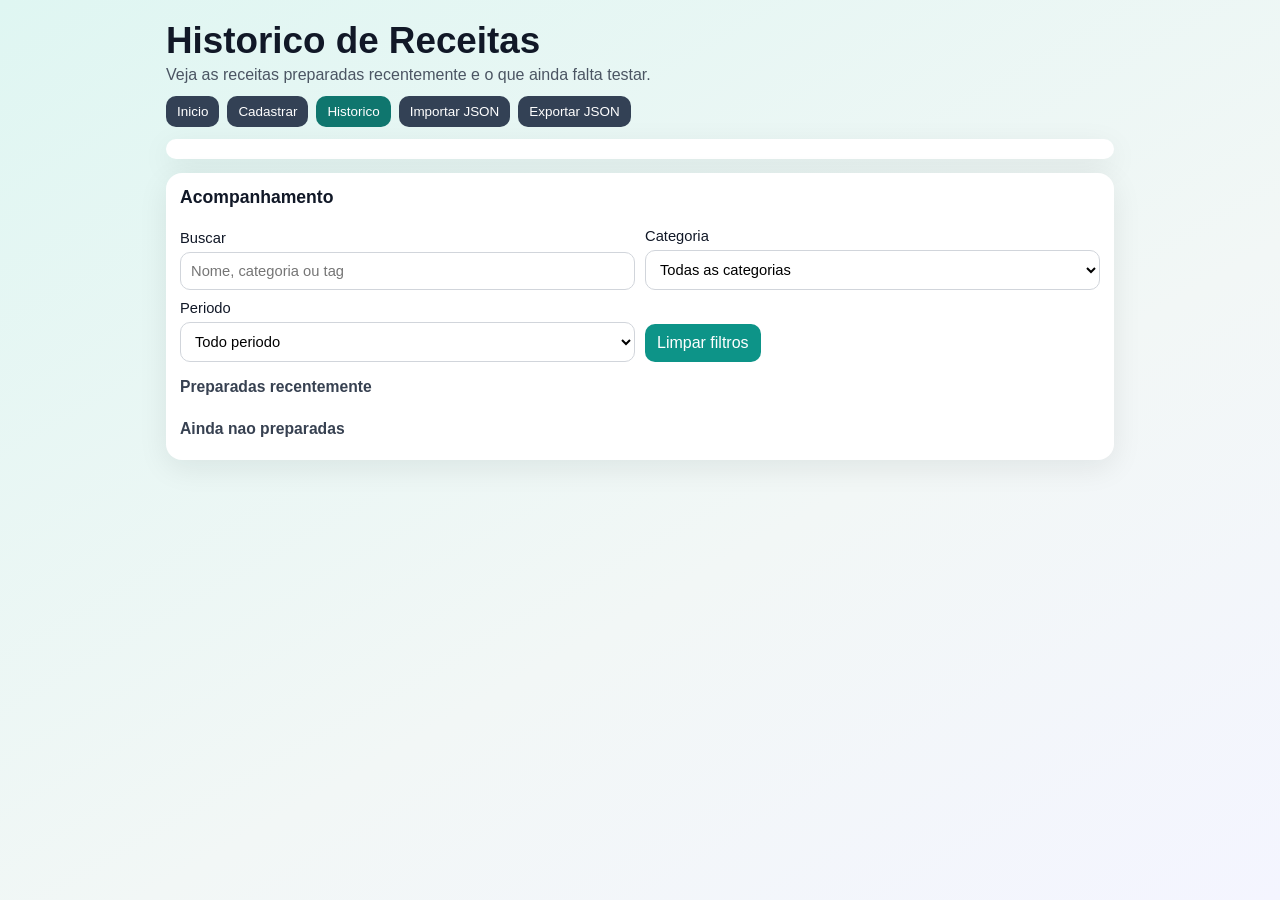
==== history.html @ 41c88637 "Add files via upload" ====
﻿<!doctype html>
<html lang="pt-BR">
  <head>
    <meta charset="UTF-8" />
    <meta name="viewport" content="width=device-width, initial-scale=1.0" />
    <meta name="theme-color" content="#0d9488" />
    <link rel="manifest" href="manifest.json" />
    <link rel="stylesheet" href="styles.css" />
    <title>Historico de Receitas</title>
  </head>
  <body data-page="history">
    <main class="app">
      <header class="hero">
        <h1>Historico de Receitas</h1>
        <p>Veja as receitas preparadas recentemente e o que ainda falta testar.</p>
        <nav class="top-nav">
          <a class="nav-link" href="index.html">Inicio</a>
          <a class="nav-link" href="products.html">Cadastrar</a>
          <a class="nav-link is-active" href="history.html">Historico</a>
          <button id="import-json-btn" type="button" class="sync-btn">Importar JSON</button>
          <button id="export-json-btn" type="button" class="sync-btn">Exportar JSON</button>
        </nav>
      </header>

      <section class="card sync-card">
        <small id="sync-status"></small>
      </section>

      <section class="card">
        <div class="section-row">
          <h2>Acompanhamento</h2>
          <small id="history-stats" class="small-muted"></small>
        </div>

        <form id="history-filter-form" class="grid-form compact-form filters-grid" novalidate>
          <label>
            Buscar
            <input id="history-search" type="search" placeholder="Nome, categoria ou tag" autocomplete="off" />
          </label>
          <label>
            Categoria
            <select id="history-category-filter">
              <option value="">Todas as categorias</option>
            </select>
          </label>
          <label>
            Periodo
            <select id="history-period-filter">
              <option value="all">Todo periodo</option>
              <option value="7">Ultimos 7 dias</option>
              <option value="30">Ultimos 30 dias</option>
              <option value="90">Ultimos 90 dias</option>
            </select>
          </label>
          <div class="form-actions">
            <button id="history-clear-filters-btn" type="button" class="ghost-btn">Limpar filtros</button>
          </div>
        </form>

        <h3 class="sub-title">Preparadas recentemente</h3>
        <ul id="history-cooked-list" class="recipe-list"></ul>

        <h3 class="sub-title">Ainda nao preparadas</h3>
        <ul id="history-pending-list" class="recipe-list"></ul>
      </section>
    </main>

    <input id="json-file-input" type="file" accept=".json,application/json,text/plain" hidden />

    <script src="db.js"></script>
    <script src="app.js"></script>
  </body>
</html>
---- styles.css ----
﻿:root {
  --bg: #f2f7f6;
  --card: #ffffff;
  --text: #111827;
  --muted: #4b5563;
  --primary: #0d9488;
  --primary-2: #0f766e;
  --dark: #1f2937;
  --danger: #dc2626;
  --danger-2: #b91c1c;
  --info: #2563eb;
  --info-2: #1d4ed8;
  --ok: #15803d;
  --ok-2: #166534;
}

* {
  box-sizing: border-box;
}

body {
  margin: 0;
  font-family: "Segoe UI", Tahoma, sans-serif;
  background: linear-gradient(150deg, #dff6f2 0%, var(--bg) 60%, #f4f5ff 100%);
  color: var(--text);
}

.app {
  max-width: 980px;
  margin: 0 auto;
  min-height: 100vh;
  padding: 16px;
}

.hero h1 {
  margin: 4px 0;
  font-size: clamp(1.6rem, 5vw, 2.3rem);
}

.hero p {
  margin: 0 0 12px;
  color: var(--muted);
}

.top-nav {
  display: flex;
  flex-wrap: wrap;
  gap: 8px;
  margin-bottom: 12px;
}

.nav-link,
.sync-btn {
  display: inline-flex;
  align-items: center;
  justify-content: center;
  border: none;
  border-radius: 10px;
  padding: 8px 11px;
  background: #334155;
  color: #ffffff;
  text-decoration: none;
  font-size: 0.84rem;
  cursor: pointer;
}

.nav-link:hover,
.sync-btn:hover {
  background: #0f172a;
}

.nav-link.is-active {
  background: var(--primary-2);
}

.card {
  background: var(--card);
  border-radius: 16px;
  box-shadow: 0 8px 30px rgba(10, 30, 30, 0.08);
  padding: 14px;
  margin-bottom: 14px;
}

.sync-card {
  padding-top: 10px;
  padding-bottom: 10px;
}

#sync-status {
  color: #334155;
  font-size: 0.82rem;
}

h2 {
  margin: 0 0 10px;
  font-size: 1.1rem;
}

.sub-title {
  margin: 16px 0 8px;
  color: #374151;
  font-size: 0.98rem;
}

.small-muted {
  color: #64748b;
  font-size: 0.82rem;
}

.section-row {
  display: flex;
  align-items: center;
  justify-content: space-between;
  gap: 10px;
  margin-bottom: 10px;
}

.grid-form {
  display: grid;
  gap: 10px;
}

.grid-form label {
  display: flex;
  flex-direction: column;
  gap: 6px;
  font-size: 0.92rem;
}

input,
select,
textarea,
button {
  font: inherit;
}

input,
select,
textarea {
  width: 100%;
  border: 1px solid #d1d5db;
  border-radius: 10px;
  padding: 10px;
  background: #ffffff;
}

textarea {
  resize: vertical;
  min-height: 96px;
}

.inline-check {
  display: inline-flex;
  flex-direction: row;
  align-items: center;
  gap: 8px;
  width: fit-content;
  font-size: 0.9rem;
}

.inline-check input {
  width: auto;
}

.form-actions {
  display: flex;
  flex-wrap: wrap;
  gap: 8px;
  align-items: center;
}

.form-actions button,
.ghost-btn {
  border: none;
  border-radius: 10px;
  padding: 10px 12px;
  color: #ffffff;
  background: var(--primary);
  cursor: pointer;
}

.form-actions button:hover,
.ghost-btn:hover {
  background: var(--primary-2);
}

.ghost-btn {
  background: #475569;
}

.ghost-btn:hover {
  background: #334155;
}

.filters-grid {
  margin-bottom: 12px;
}

.recipe-list {
  list-style: none;
  margin: 0;
  padding: 0;
  display: grid;
  gap: 10px;
}

.recipe-item {
  margin: 0;
}

.recipe-card {
  border: 1px solid #dbe2e8;
  border-radius: 12px;
  padding: 11px;
  background: #fcfffe;
}

.recipe-head {
  display: flex;
  gap: 8px;
  justify-content: space-between;
  align-items: flex-start;
}

.recipe-title {
  margin: 0;
  font-size: 1rem;
  line-height: 1.35;
}

.tag-btn {
  border: none;
  border-radius: 999px;
  padding: 4px 10px;
  font-size: 0.74rem;
  background: #e2e8f0;
  color: #0f172a;
  cursor: pointer;
  white-space: nowrap;
}

.tag-btn:hover {
  background: #cbd5e1;
}

.tag-btn.is-favorite {
  background: #facc15;
  color: #1f2937;
}

.meta-line,
.meta-sub,
.tag-line {
  margin: 7px 0 0;
  font-size: 0.84rem;
  color: #475569;
}

.tag-line {
  color: #0f766e;
}

.details-block {
  margin-top: 9px;
  border: 1px solid #e2e8f0;
  border-radius: 10px;
  padding: 8px;
  background: #f8fbff;
}

.details-block summary {
  cursor: pointer;
  font-weight: 600;
  color: #334155;
}

.details-grid {
  display: grid;
  gap: 10px;
  margin-top: 8px;
}

.details-title {
  display: block;
  margin-bottom: 6px;
  font-size: 0.86rem;
  color: #0f172a;
}

.details-list {
  margin: 0;
  padding-left: 18px;
  display: grid;
  gap: 4px;
  font-size: 0.84rem;
}

.notes-box {
  margin: 10px 0 0;
  padding-top: 8px;
  border-top: 1px dashed #cbd5e1;
  font-size: 0.84rem;
  color: #334155;
}

.recipe-actions {
  display: flex;
  flex-wrap: wrap;
  gap: 7px;
  margin-top: 10px;
}

.action-btn {
  border: none;
  border-radius: 9px;
  padding: 7px 10px;
  font-size: 0.78rem;
  color: #ffffff;
  text-decoration: none;
  cursor: pointer;
  display: inline-flex;
  align-items: center;
  justify-content: center;
}

.btn-success {
  background: var(--ok);
}

.btn-success:hover {
  background: var(--ok-2);
}

.btn-muted {
  background: #6b7280;
}

.btn-muted:hover {
  background: #4b5563;
}

.btn-info {
  background: var(--info);
}

.btn-info:hover {
  background: var(--info-2);
}

.btn-danger {
  background: var(--danger);
}

.btn-danger:hover {
  background: var(--danger-2);
}

.empty-state {
  border: 1px dashed #cbd5e1;
  border-radius: 12px;
  padding: 16px;
  text-align: center;
  color: #64748b;
  background: #f8fafc;
  font-size: 0.9rem;
}

@media (min-width: 760px) {
  .compact-form.filters-grid {
    grid-template-columns: repeat(2, minmax(0, 1fr));
    align-items: end;
  }

  .details-grid {
    grid-template-columns: repeat(2, minmax(0, 1fr));
  }
}

@media (max-width: 600px) {
  .app {
    padding: 12px;
  }

  .section-row {
    flex-direction: column;
    align-items: flex-start;
  }

  .recipe-head {
    flex-direction: column;
    align-items: flex-start;
  }

  .form-actions,
  .recipe-actions {
    width: 100%;
  }

  .action-btn,
  .form-actions button,
  .ghost-btn {
    flex: 1 1 auto;
  }
}
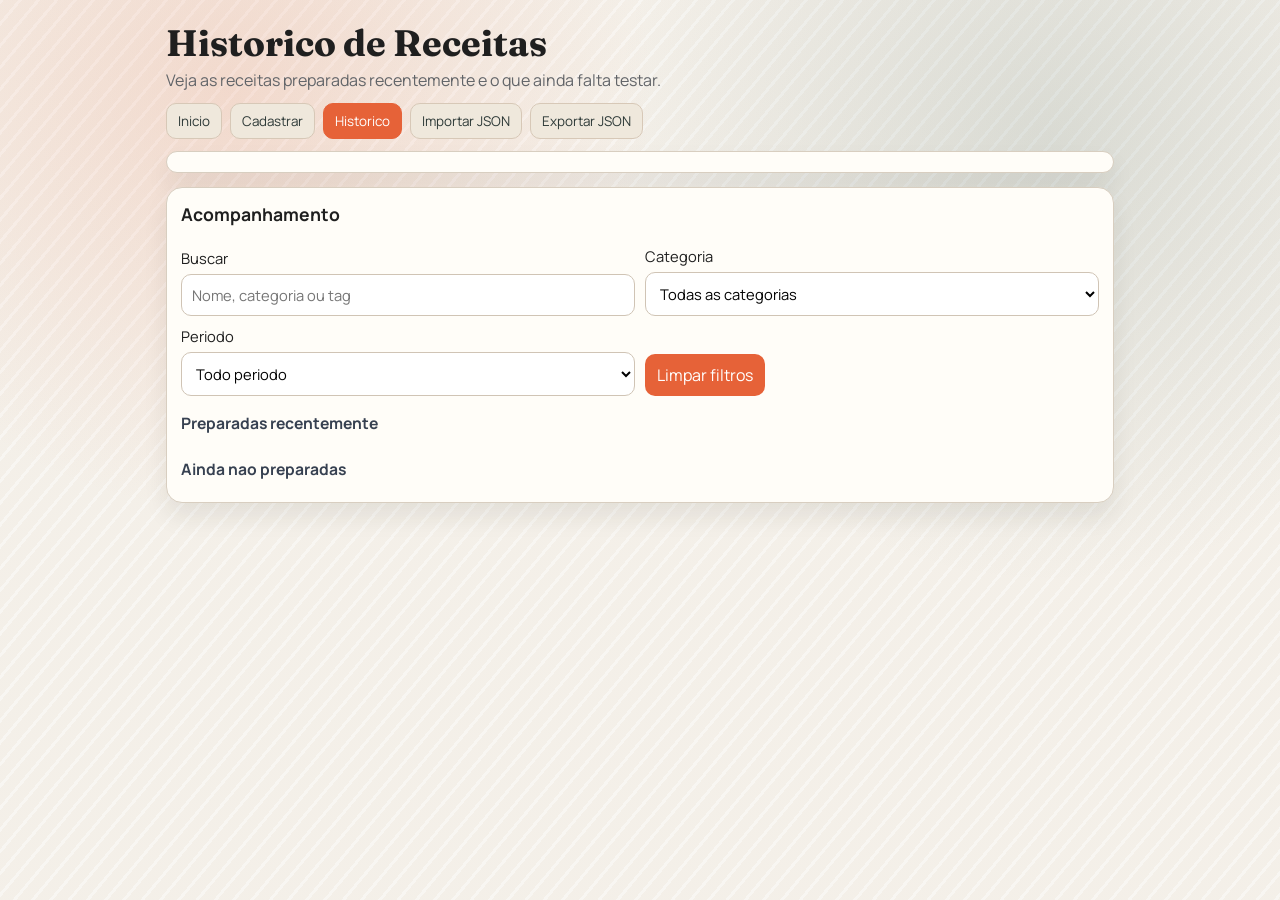
==== commit 53c21e6c: "Add files via upload" ====
--- a/history.html
+++ b/history.html
@@ -3,8 +3,14 @@
   <head>
     <meta charset="UTF-8" />
     <meta name="viewport" content="width=device-width, initial-scale=1.0" />
-    <meta name="theme-color" content="#0d9488" />
+    <meta name="theme-color" content="#e66238" />
     <link rel="manifest" href="manifest.json" />
+    <link rel="preconnect" href="https://fonts.googleapis.com" />
+    <link rel="preconnect" href="https://fonts.gstatic.com" crossorigin />
+    <link
+      href="https://fonts.googleapis.com/css2?family=Fraunces:opsz,wght@9..144,500;9..144,700&family=Manrope:wght@400;500;600;700&display=swap"
+      rel="stylesheet"
+    />
     <link rel="stylesheet" href="styles.css" />
     <title>Historico de Receitas</title>
   </head>
--- a/styles.css
+++ b/styles.css
@@ -1,17 +1,19 @@
 ﻿:root {
-  --bg: #f2f7f6;
-  --card: #ffffff;
-  --text: #111827;
-  --muted: #4b5563;
-  --primary: #0d9488;
-  --primary-2: #0f766e;
-  --dark: #1f2937;
-  --danger: #dc2626;
-  --danger-2: #b91c1c;
-  --info: #2563eb;
-  --info-2: #1d4ed8;
-  --ok: #15803d;
-  --ok-2: #166534;
+  --bg: #f6f3ee;
+  --card: #fffdf8;
+  --text: #1f1f1f;
+  --muted: #616468;
+  --primary: #e66238;
+  --primary-2: #bb4f2f;
+  --dark: #2d3937;
+  --danger: #b94c36;
+  --danger-2: #9f3f2d;
+  --info: #3f6057;
+  --info-2: #2f4d46;
+  --ok: #4f7c70;
+  --ok-2: #3d6359;
+  --chip: #efe8dc;
+  --line: #d8cec0;
 }
 
 * {
@@ -20,8 +22,12 @@
 
 body {
   margin: 0;
-  font-family: "Segoe UI", Tahoma, sans-serif;
-  background: linear-gradient(150deg, #dff6f2 0%, var(--bg) 60%, #f4f5ff 100%);
+  font-family: "Manrope", "Segoe UI", Tahoma, sans-serif;
+  background:
+    radial-gradient(circle at 18% 10%, rgba(230, 98, 56, 0.16), transparent 32%),
+    radial-gradient(circle at 82% 16%, rgba(63, 96, 87, 0.15), transparent 34%),
+    repeating-linear-gradient(130deg, rgba(255, 255, 255, 0.26) 0 3px, rgba(239, 232, 220, 0.3) 3px 14px),
+    var(--bg);
   color: var(--text);
 }
 
@@ -34,6 +40,7 @@
 
 .hero h1 {
   margin: 4px 0;
+  font-family: "Fraunces", Georgia, serif;
   font-size: clamp(1.6rem, 5vw, 2.3rem);
 }
 
@@ -54,11 +61,11 @@
   display: inline-flex;
   align-items: center;
   justify-content: center;
-  border: none;
+  border: 1px solid #d7c8b7;
   border-radius: 10px;
   padding: 8px 11px;
-  background: #334155;
-  color: #ffffff;
+  background: var(--chip);
+  color: #2d3937;
   text-decoration: none;
   font-size: 0.84rem;
   cursor: pointer;
@@ -66,17 +73,20 @@
 
 .nav-link:hover,
 .sync-btn:hover {
-  background: #0f172a;
+  background: #e3dbce;
 }
 
 .nav-link.is-active {
-  background: var(--primary-2);
+  border-color: var(--primary);
+  background: var(--primary);
+  color: #ffffff;
 }
 
 .card {
   background: var(--card);
+  border: 1px solid var(--line);
   border-radius: 16px;
-  box-shadow: 0 8px 30px rgba(10, 30, 30, 0.08);
+  box-shadow: 0 14px 24px rgba(41, 33, 23, 0.08);
   padding: 14px;
   margin-bottom: 14px;
 }
@@ -87,7 +97,7 @@
 }
 
 #sync-status {
-  color: #334155;
+  color: #374643;
   font-size: 0.82rem;
 }
 
@@ -138,7 +148,7 @@
 select,
 textarea {
   width: 100%;
-  border: 1px solid #d1d5db;
+  border: 1px solid #d0c4b5;
   border-radius: 10px;
   padding: 10px;
   background: #ffffff;
@@ -185,11 +195,13 @@
 }
 
 .ghost-btn {
-  background: #475569;
+  border: 1px solid #d7c8b7;
+  background: var(--chip);
+  color: #2d3937;
 }
 
 .ghost-btn:hover {
-  background: #334155;
+  background: #e3dbce;
 }
 
 .filters-grid {
@@ -209,10 +221,10 @@
 }
 
 .recipe-card {
-  border: 1px solid #dbe2e8;
+  border: 1px solid var(--line);
   border-radius: 12px;
   padding: 11px;
-  background: #fcfffe;
+  background: #fffdf8;
 }
 
 .recipe-head {
@@ -229,23 +241,24 @@
 }
 
 .tag-btn {
-  border: none;
+  border: 1px solid #d1ba98;
   border-radius: 999px;
   padding: 4px 10px;
   font-size: 0.74rem;
-  background: #e2e8f0;
-  color: #0f172a;
+  background: #f8ecd7;
+  color: #6e4d30;
   cursor: pointer;
   white-space: nowrap;
 }
 
 .tag-btn:hover {
-  background: #cbd5e1;
+  background: #f1dfc3;
 }
 
 .tag-btn.is-favorite {
-  background: #facc15;
-  color: #1f2937;
+  border-color: var(--primary);
+  background: var(--primary);
+  color: #ffffff;
 }
 
 .meta-line,
@@ -257,15 +270,15 @@
 }
 
 .tag-line {
-  color: #0f766e;
+  color: #4b6a62;
 }
 
 .details-block {
   margin-top: 9px;
-  border: 1px solid #e2e8f0;
+  border: 1px solid #dfd3c4;
   border-radius: 10px;
   padding: 8px;
-  background: #f8fbff;
+  background: #fff7eb;
 }
 
 .details-block summary {
@@ -298,7 +311,7 @@
 .notes-box {
   margin: 10px 0 0;
   padding-top: 8px;
-  border-top: 1px dashed #cbd5e1;
+  border-top: 1px dashed #d5c8b8;
   font-size: 0.84rem;
   color: #334155;
 }
@@ -356,12 +369,12 @@
 }
 
 .empty-state {
-  border: 1px dashed #cbd5e1;
+  border: 1px dashed #cfbeab;
   border-radius: 12px;
   padding: 16px;
   text-align: center;
-  color: #64748b;
-  background: #f8fafc;
+  color: #6a6e72;
+  background: #fffaf1;
   font-size: 0.9rem;
 }
 
